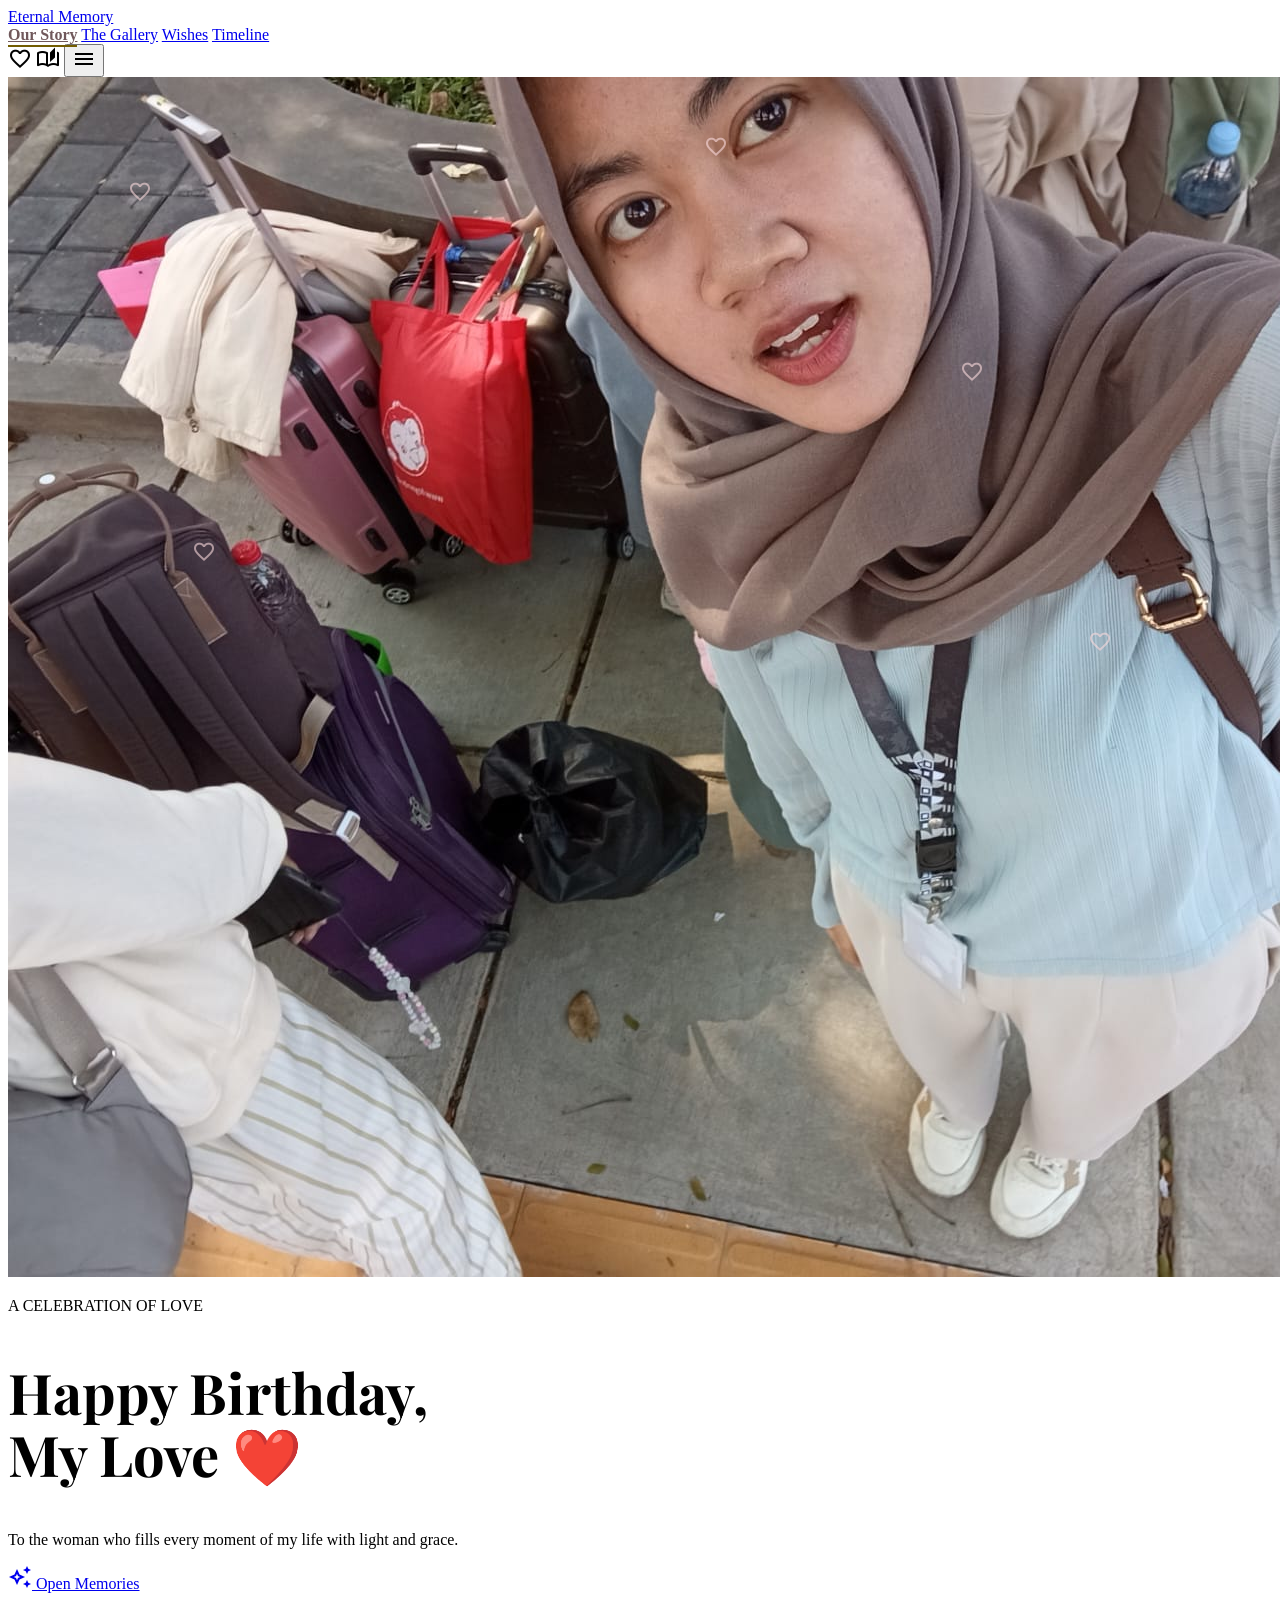
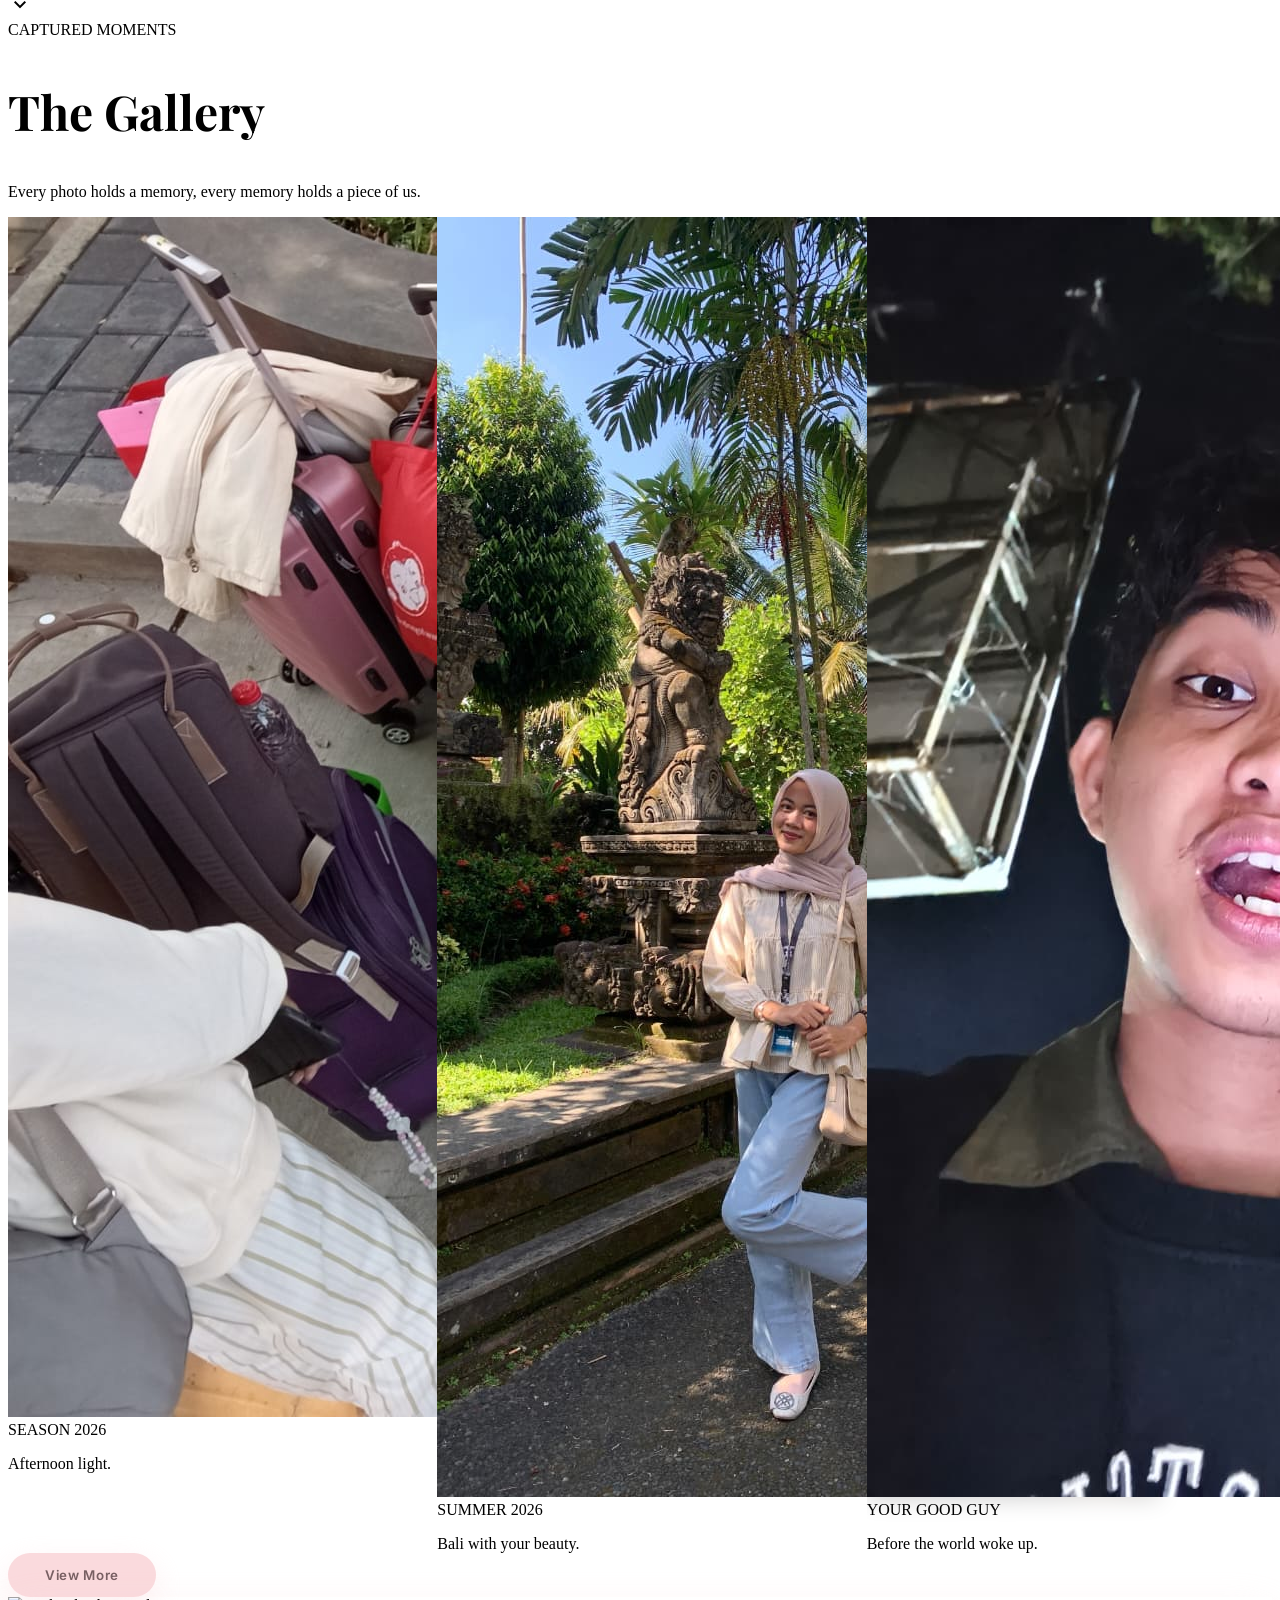
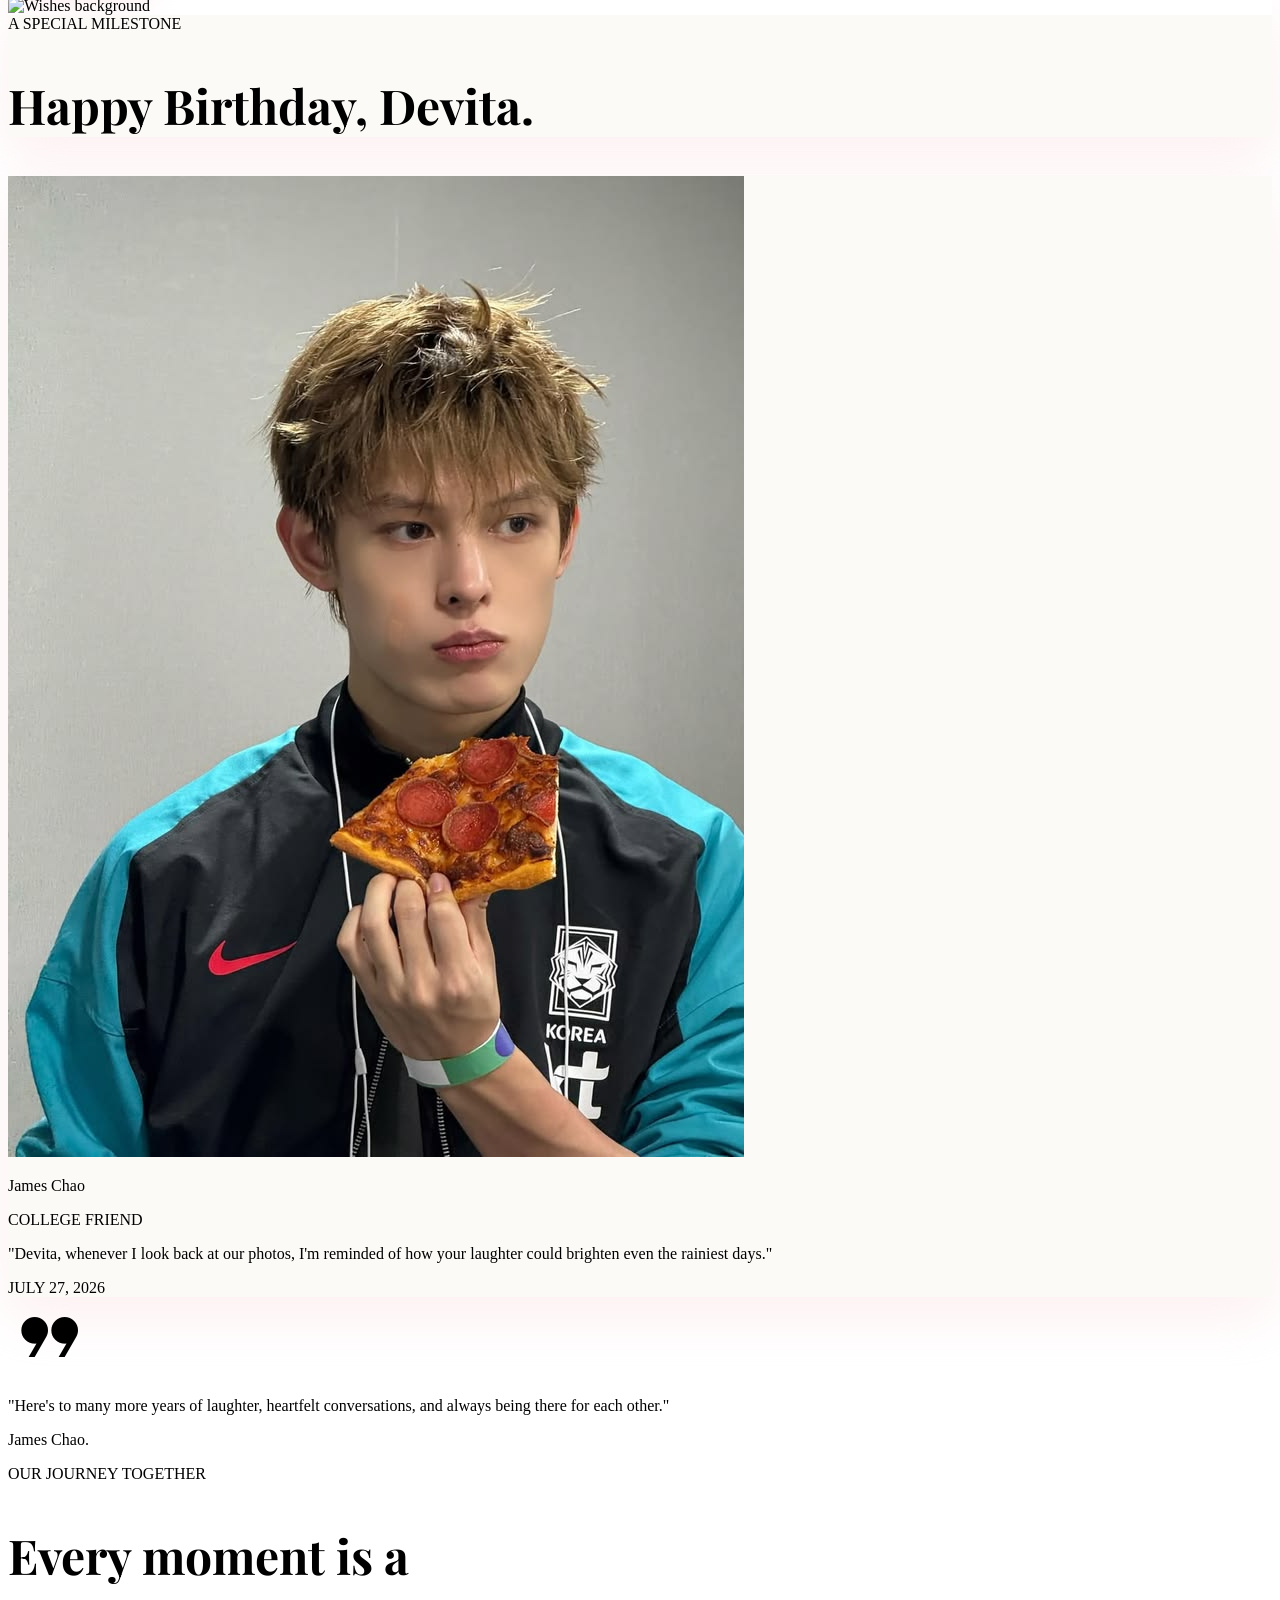
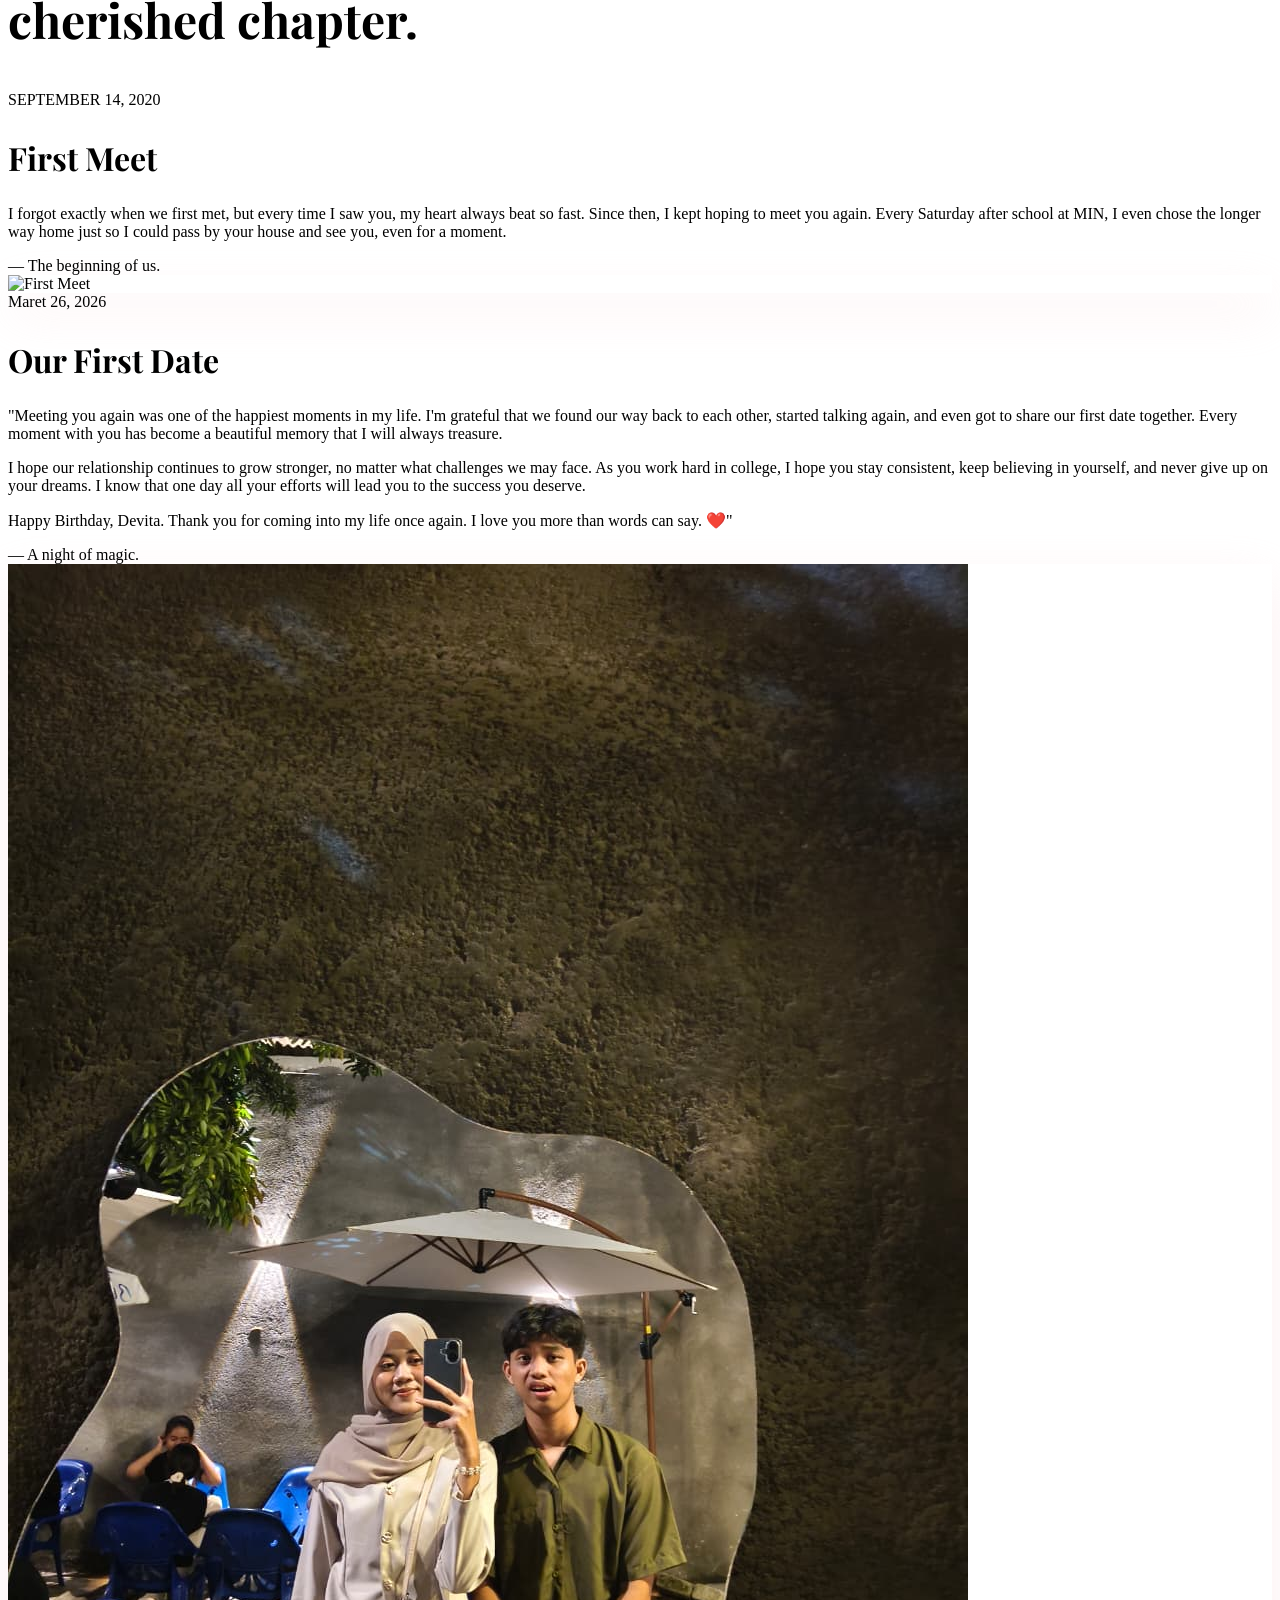
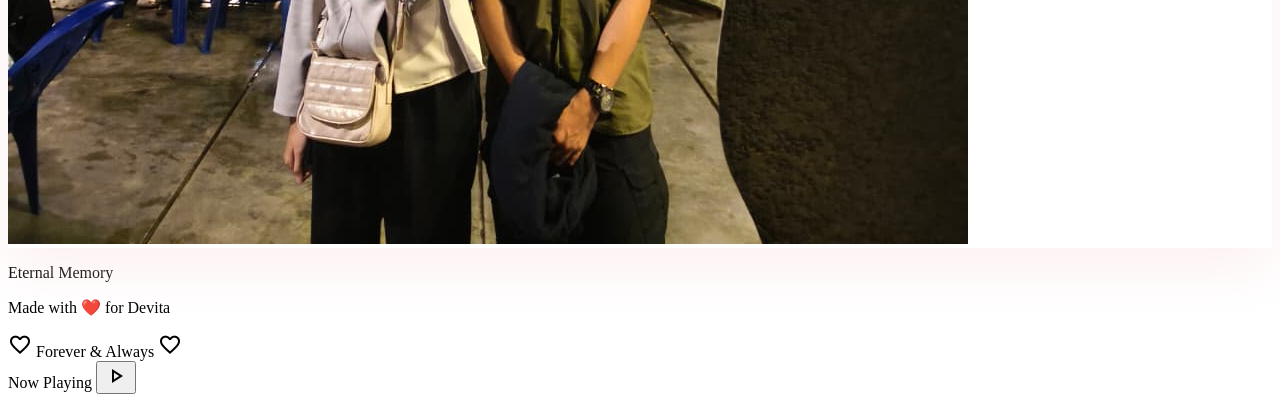
==== index.html @ c2fa0c8e "statis" ====
<!DOCTYPE html>
<html class="light" lang="en">
<head>
    <meta charset="utf-8"/>
    <meta content="width=device-width, initial-scale=1.0" name="viewport"/>
    <title>Eternal Memory</title>
    <script src="https://cdn.tailwindcss.com?plugins=forms,container-queries"></script>
    <link href="https://fonts.googleapis.com/css2?family=Playfair+Display:ital,wght@0,400;0,500;0,600;0,700;1,400&family=Inter:wght@400;500;600;700&display=swap" rel="stylesheet"/>
    <link href="https://fonts.googleapis.com/css2?family=Material+Symbols+Outlined:wght,FILL@100..700,0..1&display=swap" rel="stylesheet"/>

    <script id="tailwind-config">
    tailwind.config = {
        darkMode: "class",
        theme: {
            extend: {
                "colors": {
                    "primary": "#70585b",
                    "secondary": "#735c00",
                    "surface": "#fbf9f5",
                    "on-surface": "#1b1c1a",
                    "primary-container": "#fadadd",
                    "on-primary-container": "#765e61",
                    "outline-variant": "#d2c3c4",
                    "surface-container-low": "#f3f0eb"
                },
                "spacing": {
                    "margin-mobile": "20px",
                    "margin-desktop": "64px",
                    "section-gap": "120px"
                },
                "fontFamily": {
                    "headline-lg": ["Playfair Display"],
                    "body-lg": ["Inter"],
                    "label-caps": ["Inter"],
                    "display-lg": ["Playfair Display"],
                    "display-md": ["Playfair Display"],
                    "body-md": ["Inter"]
                }
            }
        }
    }
    </script>

    <style>
        html { scroll-behavior: smooth; }

        .material-symbols-outlined {
            font-variation-settings: 'FILL' 0, 'wght' 400, 'GRAD' 0, 'opsz' 24;
        }

        .glass-card {
            background: rgba(255, 255, 255, 0.7);
            backdrop-filter: blur(12px);
            -webkit-backdrop-filter: blur(12px);
        }

        .glass-panel {
            background: rgba(251, 249, 245, 0.75);
            backdrop-filter: blur(16px);
            -webkit-backdrop-filter: blur(16px);
        }

        .organic-glow {
            box-shadow: 0 20px 50px rgba(250, 218, 221, 0.4);
        }

        .floating-heart {
            position: absolute;
            pointer-events: none;
            color: #fadadd;
            opacity: 0.6;
            animation: float 6s ease-in-out infinite;
        }

        @keyframes float {
            0%, 100% { transform: translateY(0) rotate(0deg); }
            50% { transform: translateY(-20px) rotate(5deg); }
        }

        .masonry-grid {
            column-count: 1;
            column-gap: 24px;
        }
        @media (min-width: 768px) { .masonry-grid { column-count: 2; } }
        @media (min-width: 1024px) { .masonry-grid { column-count: 3; } }
        .masonry-item { break-inside: avoid; margin-bottom: 24px; }

        .hover-lift {
            transition: transform 0.3s ease, box-shadow 0.3s ease;
        }
        .hover-lift:hover {
            transform: translateY(-8px);
            box-shadow: 0 16px 40px rgba(250, 218, 221, 0.5);
        }

        .timeline-line {
            background: linear-gradient(to bottom, transparent, #ffe088 15%, #ffe088 85%, transparent);
        }

        .hidden-card { display: none; }

        .show-card {
            animation: fadeSlideIn 0.6s ease forwards;
        }

        @keyframes fadeSlideIn {
            from { opacity: 0; transform: translateY(20px); }
            to { opacity: 1; transform: translateY(0); }
        }

        .gallery-btn {
            background: #fadadd;
            color: #765e61;
            border: 2px solid transparent;
            padding: 12px 35px;
            border-radius: 9999px;
            font-weight: 600;
            font-family: 'Inter', sans-serif;
            letter-spacing: 0.05em;
            transition: all 0.3s ease;
            box-shadow: 0 10px 30px rgba(250, 218, 221, 0.4);
            cursor: pointer;
        }
        .gallery-btn:hover {
            background: transparent;
            color: #70585b;
            border-color: #70585b;
        }

        /* Scroll reveal animation */
        .reveal {
            opacity: 0;
            transform: translateY(40px);
            transition: opacity 0.8s ease, transform 0.8s ease;
        }
        .reveal.visible {
            opacity: 1;
            transform: translateY(0);
        }

        /* Nav active link */
        .nav-link {
            position: relative;
            padding-bottom: 4px;
        }
        .nav-link::after {
            content: '';
            position: absolute;
            bottom: 0;
            left: 0;
            width: 0;
            height: 2px;
            background: #735c00;
            transition: width 0.3s ease;
        }
        .nav-link.active {
            color: #70585b;
            font-weight: 700;
        }
        .nav-link.active::after {
            width: 100%;
        }

        /* Mobile nav */
        .mobile-menu {
            max-height: 0;
            overflow: hidden;
            transition: max-height 0.4s ease;
        }
        .mobile-menu.open {
            max-height: 300px;
        }

        /* Heart burst on CTA click */
        .heart-burst {
            position: fixed;
            pointer-events: none;
            z-index: 9999;
            font-size: 24px;
            animation: burstUp 1.2s ease-out forwards;
        }
        @keyframes burstUp {
            0% { opacity: 1; transform: translateY(0) scale(1); }
            100% { opacity: 0; transform: translateY(-120px) scale(0.3) rotate(20deg); }
        }

        /* Subtle parallax on hero */
        .hero-bg {
            will-change: transform;
        }

        /* Toast notification */
        .toast {
            position: fixed;
            top: 90px;
            left: 50%;
            transform: translateX(-50%) translateY(-20px);
            opacity: 0;
            transition: all 0.4s ease;
            z-index: 200;
        }
        .toast.show {
            opacity: 1;
            transform: translateX(-50%) translateY(0);
        }
    </style>
</head>

<body class="bg-surface text-on-surface font-body-md overflow-x-hidden">

    <!-- ==================== TOAST ==================== -->
    <div id="toast" class="toast glass-panel px-6 py-3 rounded-full shadow-lg border border-white/40">
        <p class="text-primary font-body-md text-sm" id="toast-msg">Welcome!</p>
    </div>

    <!-- ==================== NAVBAR ==================== -->
    <nav class="fixed top-0 w-full z-50 bg-surface/90 backdrop-blur-xl border-b border-outline-variant/20 shadow-sm">
        <div class="flex justify-between items-center px-5 md:px-16 py-4">
            <a href="#home" class="font-headline-lg text-primary italic text-xl hover:opacity-80 transition">
                Eternal Memory
            </a>

            <!-- Desktop Nav -->
            <div class="hidden md:flex gap-8">
                <a href="#home" class="nav-link active text-on-surface-variant/70 hover:text-primary transition-all" data-section="home">Our Story</a>
                <a href="#gallery" class="nav-link text-on-surface-variant/70 hover:text-primary transition-all" data-section="gallery">The Gallery</a>
                <a href="#wishes" class="nav-link text-on-surface-variant/70 hover:text-primary transition-all" data-section="wishes">Wishes</a>
                <a href="#timeline" class="nav-link text-on-surface-variant/70 hover:text-primary transition-all" data-section="timeline">Timeline</a>
            </div>

            <div class="flex items-center gap-4">
                <span class="material-symbols-outlined text-primary cursor-default">favorite</span>
                <span class="material-symbols-outlined text-primary cursor-default">auto_stories</span>
                <!-- Hamburger for mobile -->
                <button id="hamburger" class="md:hidden text-primary focus:outline-none" aria-label="Menu">
                    <span class="material-symbols-outlined" id="hamburger-icon">menu</span>
                </button>
            </div>
        </div>

        <!-- Mobile Nav -->
        <div id="mobile-menu" class="mobile-menu md:hidden bg-surface/95 backdrop-blur-xl border-t border-outline-variant/10 px-5">
            <div class="flex flex-col gap-1 py-4">
                <a href="#home" class="nav-link-mobile block py-3 px-4 rounded-lg text-on-surface-variant/70 hover:text-primary hover:bg-primary-container/30 transition-all" data-section="home">Our Story</a>
                <a href="#gallery" class="nav-link-mobile block py-3 px-4 rounded-lg text-on-surface-variant/70 hover:text-primary hover:bg-primary-container/30 transition-all" data-section="gallery">The Gallery</a>
                <a href="#wishes" class="nav-link-mobile block py-3 px-4 rounded-lg text-on-surface-variant/70 hover:text-primary hover:bg-primary-container/30 transition-all" data-section="wishes">Wishes</a>
                <a href="#timeline" class="nav-link-mobile block py-3 px-4 rounded-lg text-on-surface-variant/70 hover:text-primary hover:bg-primary-container/30 transition-all" data-section="timeline">Timeline</a>
            </div>
        </div>
    </nav>

    <!-- ==================== MAIN CONTENT ==================== -->
    <main>

        <!-- ===== SECTION: HOME / HERO ===== -->
        <section id="home" class="relative min-h-screen flex items-center justify-center overflow-hidden">
            <div class="absolute inset-0 z-0 hero-bg" id="hero-bg">
                <img class="w-full h-full object-cover filter blur-[3px] brightness-90" src="image/foto1.jpeg" alt="Hero background"/>
                <div class="absolute inset-0 bg-gradient-to-t from-surface via-transparent to-transparent"></div>
            </div>

            <!-- Floating Hearts -->
            <div class="absolute inset-0 z-[1] pointer-events-none opacity-40">
                <span class="material-symbols-outlined floating-heart text-3xl" style="top: 20%; left: 10%; animation-delay: 0s;">favorite</span>
                <span class="material-symbols-outlined floating-heart text-2xl" style="top: 70%; left: 85%; animation-delay: 1.5s;">favorite</span>
                <span class="material-symbols-outlined floating-heart text-xl" style="top: 40%; left: 75%; animation-delay: 3s;">favorite</span>
                <span class="material-symbols-outlined floating-heart text-4xl" style="top: 60%; left: 15%; animation-delay: 2s;">favorite</span>
                <span class="material-symbols-outlined floating-heart text-2xl" style="top: 15%; left: 55%; animation-delay: 4s;">favorite</span>
            </div>

            <div class="relative z-10 text-center px-6 max-w-3xl">
                <p class="font-label-caps text-secondary tracking-[0.3em] mb-6 text-sm reveal">A CELEBRATION OF LOVE</p>
                <h1 class="font-display-lg text-primary mb-6 drop-shadow-md reveal" style="font-family: 'Playfair Display'; font-size: clamp(2.5rem, 7vw, 3.5rem); line-height: 1.1;">
                    Happy Birthday,<br>My Love &#10084;&#65039;
                </h1>
                <p class="font-body-lg text-on-surface-variant mb-10 text-lg reveal" style="transition-delay: 0.15s;">
                    To the woman who fills every moment of my life with light and grace.
                </p>
                <a href="#gallery" id="cta-btn" class="inline-block px-10 py-4 bg-primary-container text-primary rounded-full font-bold shadow-lg hover:scale-105 transition-transform flex items-center gap-2 mx-auto reveal" style="transition-delay: 0.3s;">
                    <span class="material-symbols-outlined">auto_awesome</span> Open Memories
                </a>
            </div>

            <!-- Scroll indicator -->
            <div class="absolute bottom-8 left-1/2 -translate-x-1/2 z-10 animate-bounce">
                <span class="material-symbols-outlined text-primary/40 text-3xl">expand_more</span>
            </div>
        </section>

        <!-- ===== SECTION: GALLERY ===== -->
        <section id="gallery" class="px-5 md:px-16 py-16 max-w-6xl mx-auto">
            <div class="text-center mb-16 reveal">
                <span class="font-label-caps text-secondary tracking-widest block mb-4 text-sm">CAPTURED MOMENTS</span>
                <h1 class="font-display-lg text-primary mb-4 italic" style="font-family: 'Playfair Display'; font-size: clamp(2rem, 5vw, 3rem);">The Gallery</h1>
                <p class="font-body-lg text-on-surface-variant max-w-2xl mx-auto italic">Every photo holds a memory, every memory holds a piece of us.</p>
            </div>

            <div class="masonry-grid">
                <!-- Foto 1 -->
                <div class="masonry-item group rounded-xl overflow-hidden glass-card hover-lift shadow-md reveal">
                    <img class="w-full h-auto object-cover grayscale group-hover:grayscale-0 transition-all duration-500" src="image/foto1.jpeg" alt="Memory 1" loading="lazy"/>
                    <div class="p-4">
                        <span class="font-label-caps text-secondary text-xs block">SEASON 2026</span>
                        <p class="font-body-md italic text-on-surface-variant">Afternoon light.</p>
                    </div>
                </div>

                <!-- Foto 2 -->
                <div class="masonry-item group rounded-xl overflow-hidden glass-card hover-lift shadow-md reveal" style="transition-delay: 0.1s;">
                    <img class="w-full h-auto object-cover grayscale group-hover:grayscale-0 transition-all duration-500" src="image/6.jpeg" alt="Memory 2" loading="lazy"/>
                    <div class="p-4">
                        <span class="font-label-caps text-secondary text-xs block">SUMMER 2026</span>
                        <p class="font-body-md italic text-on-surface-variant">Bali with your beauty.</p>
                    </div>
                </div>

                <!-- Foto 3 -->
                <div class="masonry-item group rounded-xl overflow-hidden glass-card hover-lift shadow-md reveal" style="transition-delay: 0.2s;">
                    <img class="w-full h-auto object-cover grayscale group-hover:grayscale-0 transition-all duration-500" src="image/foto2.jpeg" alt="Memory 3" loading="lazy"/>
                    <div class="p-4">
                        <span class="font-label-caps text-secondary text-xs block">YOUR GOOD GUY</span>
                        <p class="font-body-md italic text-on-surface-variant">Before the world woke up.</p>
                    </div>
                </div>

                <!-- Foto 4 (Hidden) -->
                <div class="masonry-item hidden-card group rounded-xl overflow-hidden glass-card hover-lift shadow-md">
                    <img class="w-full h-auto object-cover grayscale group-hover:grayscale-0 transition-all duration-500" src="image/kelas.jpeg" alt="Memory 4" loading="lazy"/>
                    <div class="p-4">
                        <span class="font-label-caps text-secondary text-xs block">VERY SWEET</span>
                        <p class="font-body-md italic text-on-surface-variant">Enthusiasm for college.</p>
                    </div>
                </div>

                <!-- Foto 5 (Hidden) -->
                <div class="masonry-item hidden-card group rounded-xl overflow-hidden glass-card hover-lift shadow-md">
                    <img class="w-full h-auto object-cover grayscale group-hover:grayscale-0 transition-all duration-500" src="image/pap.jpeg" alt="Memory 5" loading="lazy"/>
                    <div class="p-4">
                        <span class="font-label-caps text-secondary text-xs block">PURE JOY</span>
                        <p class="font-body-md italic text-on-surface-variant">First pap of you.</p>
                    </div>
                </div>

                <!-- Foto 6 (Hidden) -->
                <div class="masonry-item hidden-card group rounded-xl overflow-hidden glass-card hover-lift shadow-md">
                    <img class="w-full h-auto object-cover grayscale group-hover:grayscale-0 transition-all duration-500" src="image/123.jpeg" alt="Memory 6" loading="lazy"/>
                    <div class="p-4">
                        <span class="font-label-caps text-secondary text-xs block">Your JAMESS????</span>
                        <p class="font-body-md italic text-on-surface-variant">This Your BOYS.</p>
                    </div>
                </div>
            </div>

            <div class="text-center mt-12 reveal">
                <button id="viewMoreBtn" class="gallery-btn">View More</button>
            </div>
        </section>

        <!-- ===== SECTION: WISHES ===== -->
        <section id="wishes" class="max-w-5xl mx-auto px-5 md:px-16 pt-8 pb-16">
            <!-- Hero Wishes -->
            <div class="pt-10 pb-16 reveal">
                <div class="relative w-full max-w-4xl mx-auto aspect-[16/9] md:aspect-[21/9] flex items-center justify-center p-8 rounded-xl overflow-hidden organic-glow">
                    <div class="absolute inset-0 z-0">
                        <img class="w-full h-full object-cover brightness-90 contrast-75" 
                             src="https://lh3.googleusercontent.com/aida-public/[base64]" 
                             alt="Wishes background"/>
                        <div class="absolute inset-0 bg-gradient-to-t from-surface/60 to-transparent"></div>
                    </div>
                    <div class="relative z-10 text-center glass-panel p-10 rounded-xl border border-white/40 max-w-2xl">
                        <span class="font-label-caps text-secondary mb-4 block tracking-widest text-sm">A SPECIAL MILESTONE</span>
                        <h1 class="font-display-md text-primary mb-6 leading-tight" style="font-family: 'Playfair Display'; font-size: clamp(2rem, 5vw, 3rem);">
                            Happy Birthday, <span class="italic">Devita</span>.
                        </h1>
                    </div>
                </div>
            </div>

            <!-- Wish Cards -->
            <div class="grid grid-cols-1 md:grid-cols-12 gap-6 mb-16">
                <!-- Card 1 -->
                <div class="md:col-span-7 glass-panel p-8 rounded-xl border border-primary-container/20 organic-glow reveal">
                    <div class="flex items-center gap-4 mb-6">
                        <img class="w-16 h-16 rounded-full object-cover border-2 border-white shadow-sm" 
                             src="image/112.jpeg" alt="James Chao"/>
                        <div>
                            <p class="font-headline-lg text-primary italic">James Chao</p>
                            <p class="font-label-caps text-on-surface-variant/60 text-xs">COLLEGE FRIEND</p>
                        </div>
                    </div>
                    <p class="font-body-lg text-on-surface-variant leading-relaxed mb-4 italic">"Devita, whenever I look back at our photos, I'm reminded of how your laughter could brighten even the rainiest days."</p>
                    <div class="font-label-caps text-secondary text-xs">JULY 27, 2026</div>
                </div>

                <!-- Card 2 -->
                <div class="md:col-span-5 bg-surface-container-low p-8 rounded-xl flex flex-col justify-center relative overflow-hidden reveal" style="transition-delay: 0.15s;">
                    <div class="absolute top-4 right-4 text-primary-container/30">
                        <span class="material-symbols-outlined" style="font-size: 80px; font-variation-settings: 'FILL' 1;">format_quote</span>
                    </div>
                    <p class="font-body-md text-on-surface-variant mb-6 leading-relaxed relative z-10">"Here's to many more years of laughter, heartfelt conversations, and always being there for each other."</p>
                    <div class="mt-auto relative z-10">
                        <p class="font-headline-lg text-primary italic text-xl">James Chao.</p>
                    </div>
                </div>
            </div>
        </section>

        <!-- ===== SECTION: TIMELINE ===== -->
        <section id="timeline" class="max-w-5xl mx-auto px-5 md:px-16 py-16">
            <div class="mb-16 text-center reveal">
                <span class="font-label-caps text-secondary tracking-widest block mb-4 text-sm">OUR JOURNEY TOGETHER</span>
                <h1 class="font-display-md text-primary mb-8" style="font-family: 'Playfair Display'; font-size: clamp(2rem, 5vw, 3rem);">
                    Every moment is a <br/><span class="italic font-normal">cherished chapter.</span>
                </h1>
            </div>

            <div class="relative">
                <!-- Vertical Line -->
                <div class="absolute left-1/2 transform -translate-x-1/2 w-[2px] h-full timeline-line z-0 hidden md:block"></div>

                <!-- EVENT 1: First Meet -->
                <div class="relative z-10 mb-20 flex flex-col md:flex-row items-center justify-between gap-12 reveal">
                    <!-- Text Left -->
                    <div class="w-full md:w-[45%] order-2 md:order-1 text-left">
                        <span class="font-label-caps text-secondary block mb-2 text-xs">SEPTEMBER 14, 2020</span>
                        <h2 class="font-display-md text-primary mb-6" style="font-family: 'Playfair Display'; font-size: clamp(1.5rem, 3vw, 2rem);">First Meet</h2>
                        <p class="font-body-lg text-on-surface-variant mb-8 leading-relaxed">I forgot exactly when we first met, but every time I saw you, my heart always beat so fast. Since then, I kept hoping to meet you again. Every Saturday after school at MIN, I even chose the longer way home just so I could pass by your house and see you, even for a moment.</p>
                        <div class="font-headline-lg italic text-secondary border-b border-secondary w-max">— The beginning of us.</div>
                    </div>

                    <!-- Center Dot -->
                    <div class="absolute left-1/2 transform -translate-x-1/2 w-4 h-4 bg-primary-container border-2 border-secondary rounded-full z-20 hidden md:block"></div>

                    <!-- Image Right -->
                    <div class="w-full md:w-[45%] order-1 md:order-2">
                        <div class="organic-glow rounded-xl overflow-hidden group">
                            <img class="w-full h-[400px] object-cover transition-transform duration-700 group-hover:scale-105" 
                                 src="https://lh3.googleusercontent.com/aida-public/[base64]" 
                                 alt="First Meet" loading="lazy"/>
                        </div>
                    </div>
                </div>

                <!-- EVENT 2: First Date -->
                <div class="relative z-10 mb-20 flex flex-col md:flex-row items-center justify-between gap-12 reveal">
                    <!-- Text Right -->
                    <div class="w-full md:w-[45%] text-right order-1">
                        <span class="font-label-caps text-secondary block mb-2 text-xs">Maret 26, 2026</span>
                        <h2 class="font-display-md text-primary mb-6" style="font-family: 'Playfair Display'; font-size: clamp(1.5rem, 3vw, 2rem);">Our First Date</h2>
                        <p class="font-body-lg text-on-surface-variant mb-8 leading-relaxed">"Meeting you again was one of the happiest moments in my life. I'm grateful that we found our way back to each other, started talking again, and even got to share our first date together. Every moment with you has become a beautiful memory that I will always treasure.</p>
                        <p class="font-body-lg text-on-surface-variant mb-8 leading-relaxed">I hope our relationship continues to grow stronger, no matter what challenges we may face. As you work hard in college, I hope you stay consistent, keep believing in yourself, and never give up on your dreams. I know that one day all your efforts will lead you to the success you deserve.</p>
                        <p class="font-body-lg text-on-surface-variant mb-8 leading-relaxed">Happy Birthday, Devita. Thank you for coming into my life once again. I love you more than words can say. &#10084;&#65039;"</p>
                        <div class="font-headline-lg italic text-secondary border-b border-secondary w-max ml-auto">— A night of magic.</div>
                    </div>

                    <!-- Center Dot -->
                    <div class="absolute left-1/2 transform -translate-x-1/2 w-4 h-4 bg-primary-container border-2 border-secondary rounded-full z-20 hidden md:block"></div>

                    <!-- Image Left -->
                    <div class="w-full md:w-[45%] order-2">
                        <div class="organic-glow rounded-xl overflow-hidden group">
                            <img class="w-full h-[400px] object-cover transition-transform duration-700 group-hover:scale-105" 
                                 src="image/5.jpeg" alt="First Date" loading="lazy"/>
                        </div>
                    </div>
                </div>
            </div>
        </section>

    </main>

    <!-- ==================== FOOTER ==================== -->
    <footer class="border-t border-outline-variant/20 py-12 px-5 md:px-16">
        <div class="max-w-5xl mx-auto flex flex-col md:flex-row items-center justify-between gap-6">
            <div class="text-center md:text-left">
                <p class="font-headline-lg text-primary italic text-lg">Eternal Memory</p>
                <p class="font-body-md text-on-surface-variant/60 text-sm mt-1">Made with &#10084;&#65039; for Devita</p>
            </div>
            <div class="flex items-center gap-2 text-on-surface-variant/40">
                <span class="material-symbols-outlined text-lg">favorite</span>
                <span class="font-body-md text-sm">Forever &amp; Always</span>
                <span class="material-symbols-outlined text-lg">favorite</span>
            </div>
        </div>
    </footer>

    <!-- ==================== AUDIO PLAYER ==================== -->
    <audio id="bg-music" loop preload="auto">
        <source src="assets/love.mp3" type="audio/mpeg">
    </audio>

    <div class="fixed bottom-6 right-6 z-[100] transition-all duration-300" id="music-player">
        <div class="glass-card p-3 rounded-full flex items-center gap-3 shadow-xl border border-white/50 px-5">
            <!-- Equalizer animation -->
            <div id="eq-bars" class="flex items-end gap-[2px] h-4 w-4 opacity-0 transition-opacity duration-300">
                <span class="w-[3px] bg-secondary rounded-full" style="height: 6px; animation: eqBar 0.4s ease infinite alternate;"></span>
                <span class="w-[3px] bg-secondary rounded-full" style="height: 12px; animation: eqBar 0.5s ease infinite alternate 0.1s;"></span>
                <span class="w-[3px] bg-secondary rounded-full" style="height: 8px; animation: eqBar 0.35s ease infinite alternate 0.2s;"></span>
            </div>
            <span class="font-bold text-primary text-sm hidden md:block">Now Playing</span>
            <button id="music-btn" class="text-primary hover:text-secondary transition-colors focus:outline-none p-1 rounded-full hover:bg-white/20" aria-label="Toggle music">
                <span id="music-icon" class="material-symbols-outlined">play_arrow</span>
            </button>
        </div>
    </div>

    <!-- Equalizer keyframes (injected here to keep style block clean) -->
    <style>
        @keyframes eqBar {
            from { height: 4px; }
            to { height: 16px; }
        }
    </style>

    <!-- ==================== SCRIPTS ==================== -->
    <script>
    (function() {
        'use strict';

        // ===== MUSIC PLAYER =====
        const audio = document.getElementById('bg-music');
        const musicBtn = document.getElementById('music-btn');
        const musicIcon = document.getElementById('music-icon');
        const eqBars = document.getElementById('eq-bars');
        let isPlaying = false;

        function updateIcon() {
            if (isPlaying) {
                musicIcon.innerText = 'pause';
                musicBtn.classList.remove('text-primary');
                musicBtn.classList.add('text-secondary');
                eqBars.style.opacity = '1';
            } else {
                musicIcon.innerText = 'play_arrow';
                musicBtn.classList.remove('text-secondary');
                musicBtn.classList.add('text-primary');
                eqBars.style.opacity = '0';
            }
        }

        function toggleMusic() {
            if (isPlaying) {
                audio.pause();
                isPlaying = false;
            } else {
                audio.play().then(function() {
                    isPlaying = true;
                    updateIcon();
                    showToast('Music is playing');
                }).catch(function() {
                    isPlaying = false;
                    showToast('Click again to play music');
                });
                return;
            }
            updateIcon();
        }

        musicBtn.addEventListener('click', toggleMusic);

        // Auto-play attempt
        document.addEventListener('DOMContentLoaded', function() {
            updateIcon();
            audio.play().then(function() {
                isPlaying = true;
                updateIcon();
            }).catch(function() {
                // Browser blocked autoplay, user needs to click
            });
        });


        // ===== GALLERY VIEW MORE / LESS =====
        const viewMoreBtn = document.getElementById('viewMoreBtn');
        const hiddenCards = document.querySelectorAll('.hidden-card');
        let isExpanded = false;

        viewMoreBtn.addEventListener('click', function() {
            if (!isExpanded) {
                hiddenCards.forEach(function(card, i) {
                    card.style.display = 'block';
                    card.style.animationDelay = (i * 0.15) + 's';
                    card.classList.add('show-card');
                });
                viewMoreBtn.innerText = 'Show Less';
                isExpanded = true;
            } else {
                hiddenCards.forEach(function(card) {
                    card.style.display = 'none';
                    card.classList.remove('show-card');
                });
                viewMoreBtn.innerText = 'View More';
                isExpanded = false;
            }
        });


        // ===== SCROLL REVEAL =====
        const revealElements = document.querySelectorAll('.reveal');
        const revealObserver = new IntersectionObserver(function(entries) {
            entries.forEach(function(entry) {
                if (entry.isIntersecting) {
                    entry.target.classList.add('visible');
                }
            });
        }, { threshold: 0.1, rootMargin: '0px 0px -40px 0px' });

        revealElements.forEach(function(el) {
            revealObserver.observe(el);
        });


        // ===== ACTIVE NAV ON SCROLL =====
        const sections = document.querySelectorAll('section[id]');
        const navLinks = document.querySelectorAll('.nav-link[data-section]');

        function updateActiveNav() {
            let current = '';
            sections.forEach(function(section) {
                const top = section.offsetTop - 150;
                if (window.scrollY >= top) {
                    current = section.getAttribute('id');
                }
            });

            navLinks.forEach(function(link) {
                link.classList.remove('active');
                if (link.getAttribute('data-section') === current) {
                    link.classList.add('active');
                }
            });
        }

        window.addEventListener('scroll', updateActiveNav, { passive: true });
        updateActiveNav();


        // ===== MOBILE HAMBURGER =====
        const hamburger = document.getElementById('hamburger');
        const hamburgerIcon = document.getElementById('hamburger-icon');
        const mobileMenu = document.getElementById('mobile-menu');

        hamburger.addEventListener('click', function() {
            mobileMenu.classList.toggle('open');
            if (mobileMenu.classList.contains('open')) {
                hamburgerIcon.innerText = 'close';
            } else {
                hamburgerIcon.innerText = 'menu';
            }
        });

        // Close mobile menu on link click
        document.querySelectorAll('.nav-link-mobile').forEach(function(link) {
            link.addEventListener('click', function() {
                mobileMenu.classList.remove('open');
                hamburgerIcon.innerText = 'menu';
            });
        });


        // ===== HEART BURST ON CTA CLICK =====
        const ctaBtn = document.getElementById('cta-btn');
        ctaBtn.addEventListener('click', function(e) {
            for (let i = 0; i < 6; i++) {
                const heart = document.createElement('span');
                heart.className = 'material-symbols-outlined heart-burst';
                heart.innerText = 'favorite';
                heart.style.color = ['#fadadd', '#f8bbd0', '#f48fb1', '#70585b', '#ffe088', '#ffcc80'][i];
                heart.style.left = (e.clientX + (Math.random() - 0.5) * 80) + 'px';
                heart.style.top = (e.clientY + (Math.random() - 0.5) * 40) + 'px';
                heart.style.animationDelay = (i * 0.08) + 's';
                document.body.appendChild(heart);
                setTimeout(function() { heart.remove(); }, 1400);
            }
        });


        // ===== SUBTLE PARALLAX ON HERO =====
        const heroBg = document.getElementById('hero-bg');
        window.addEventListener('scroll', function() {
            if (heroBg) {
                const scrolled = window.scrollY;
                heroBg.style.transform = 'translateY(' + (scrolled * 0.3) + 'px)';
            }
        }, { passive: true });


        // ===== TOAST NOTIFICATION =====
        const toastEl = document.getElementById('toast');
        const toastMsg = document.getElementById('toast-msg');
        let toastTimeout;

        function showToast(msg) {
            toastMsg.innerText = msg;
            toastEl.classList.add('show');
            clearTimeout(toastTimeout);
            toastTimeout = setTimeout(function() {
                toastEl.classList.remove('show');
            }, 2500);
        }


        // ===== NAVBAR SHADOW ON SCROLL =====
        const nav = document.querySelector('nav');
        window.addEventListener('scroll', function() {
            if (window.scrollY > 20) {
                nav.style.boxShadow = '0 4px 20px rgba(112, 88, 91, 0.08)';
            } else {
                nav.style.boxShadow = 'none';
            }
        }, { passive: true });

    })();
    </script>

</body>
</html>
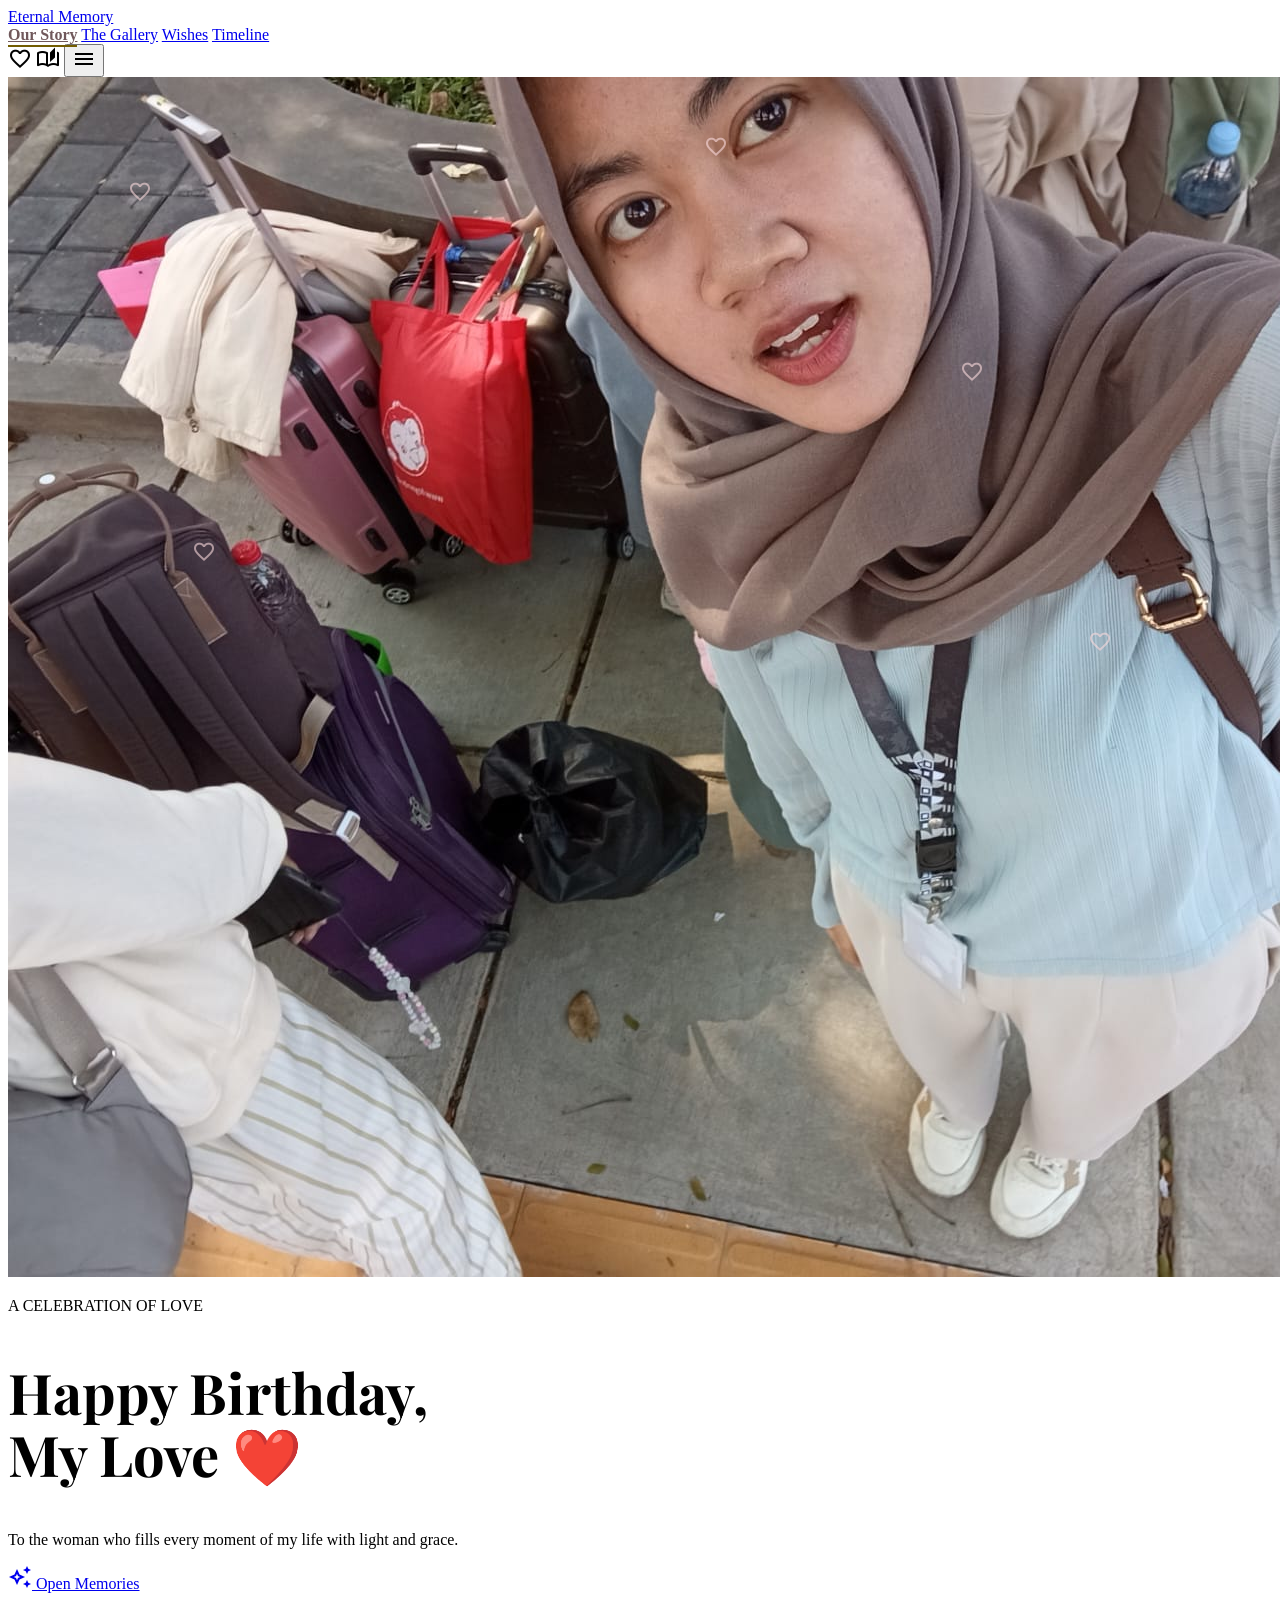
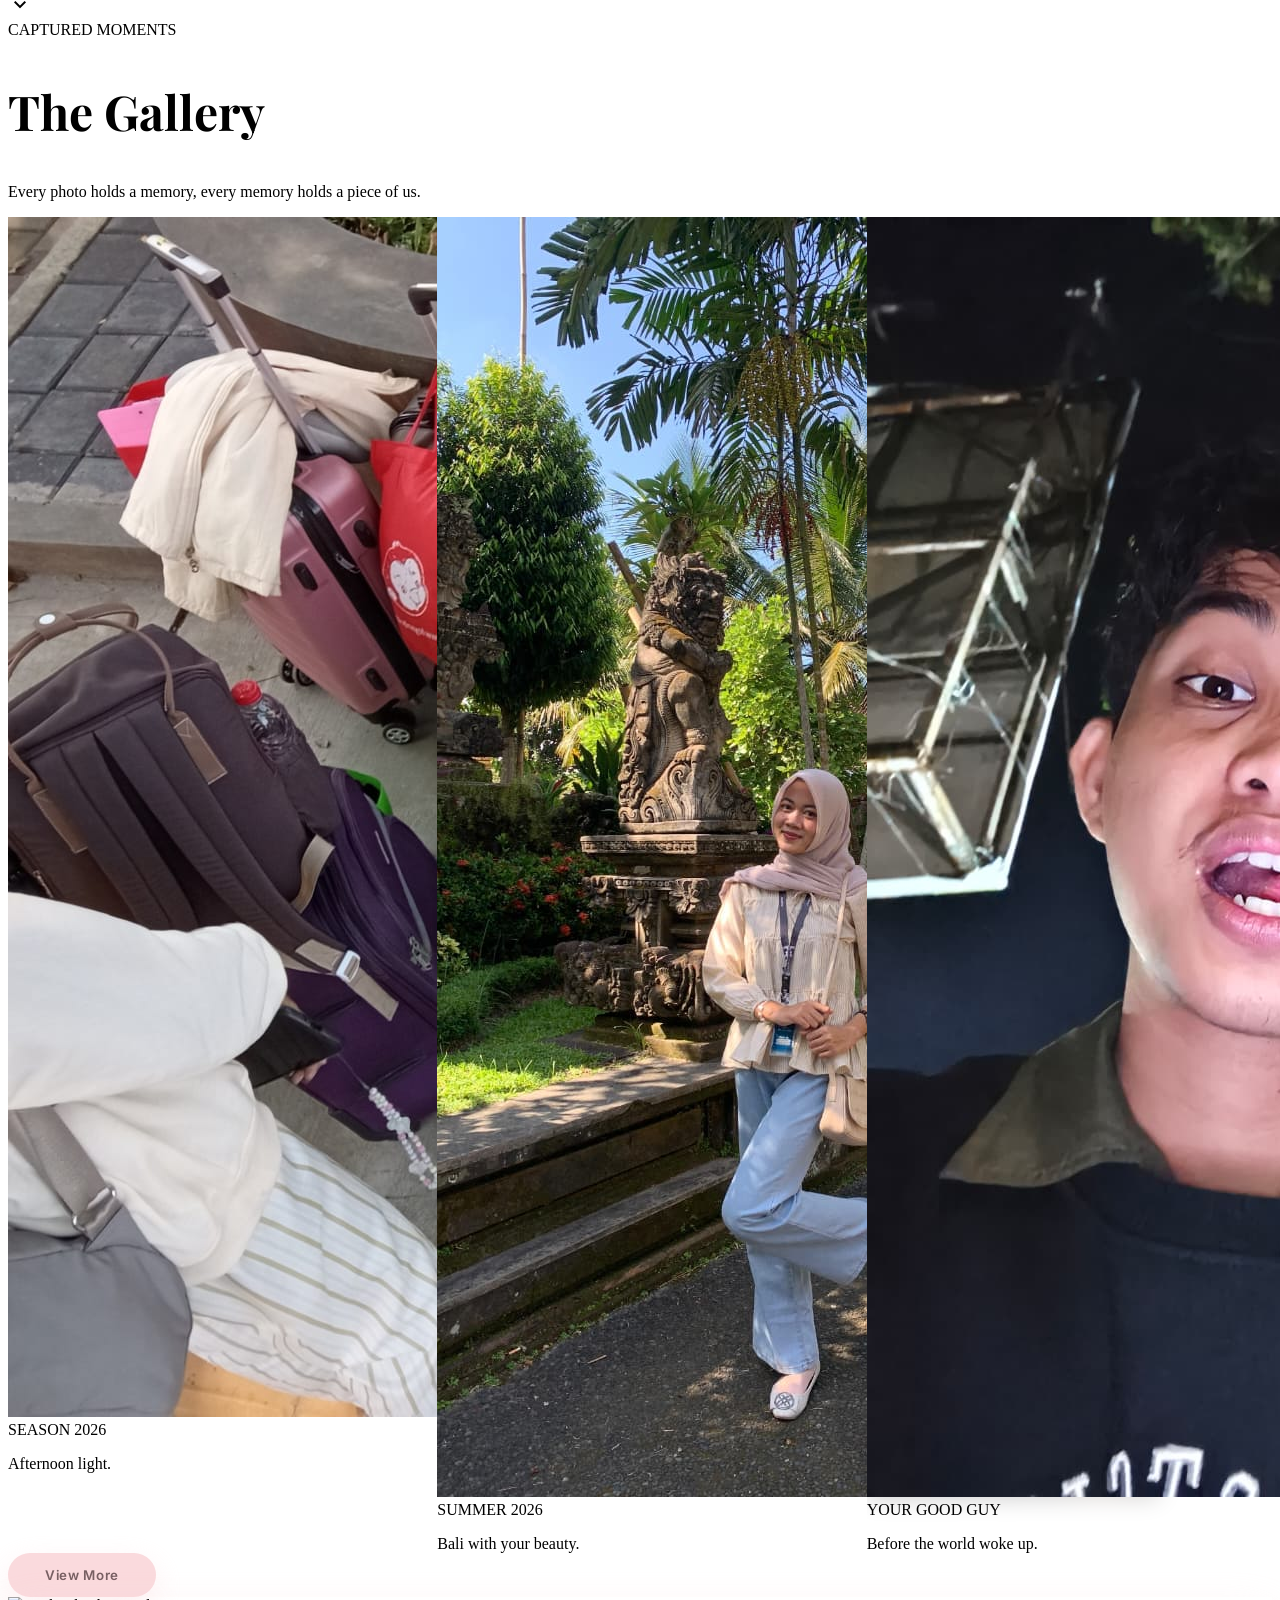
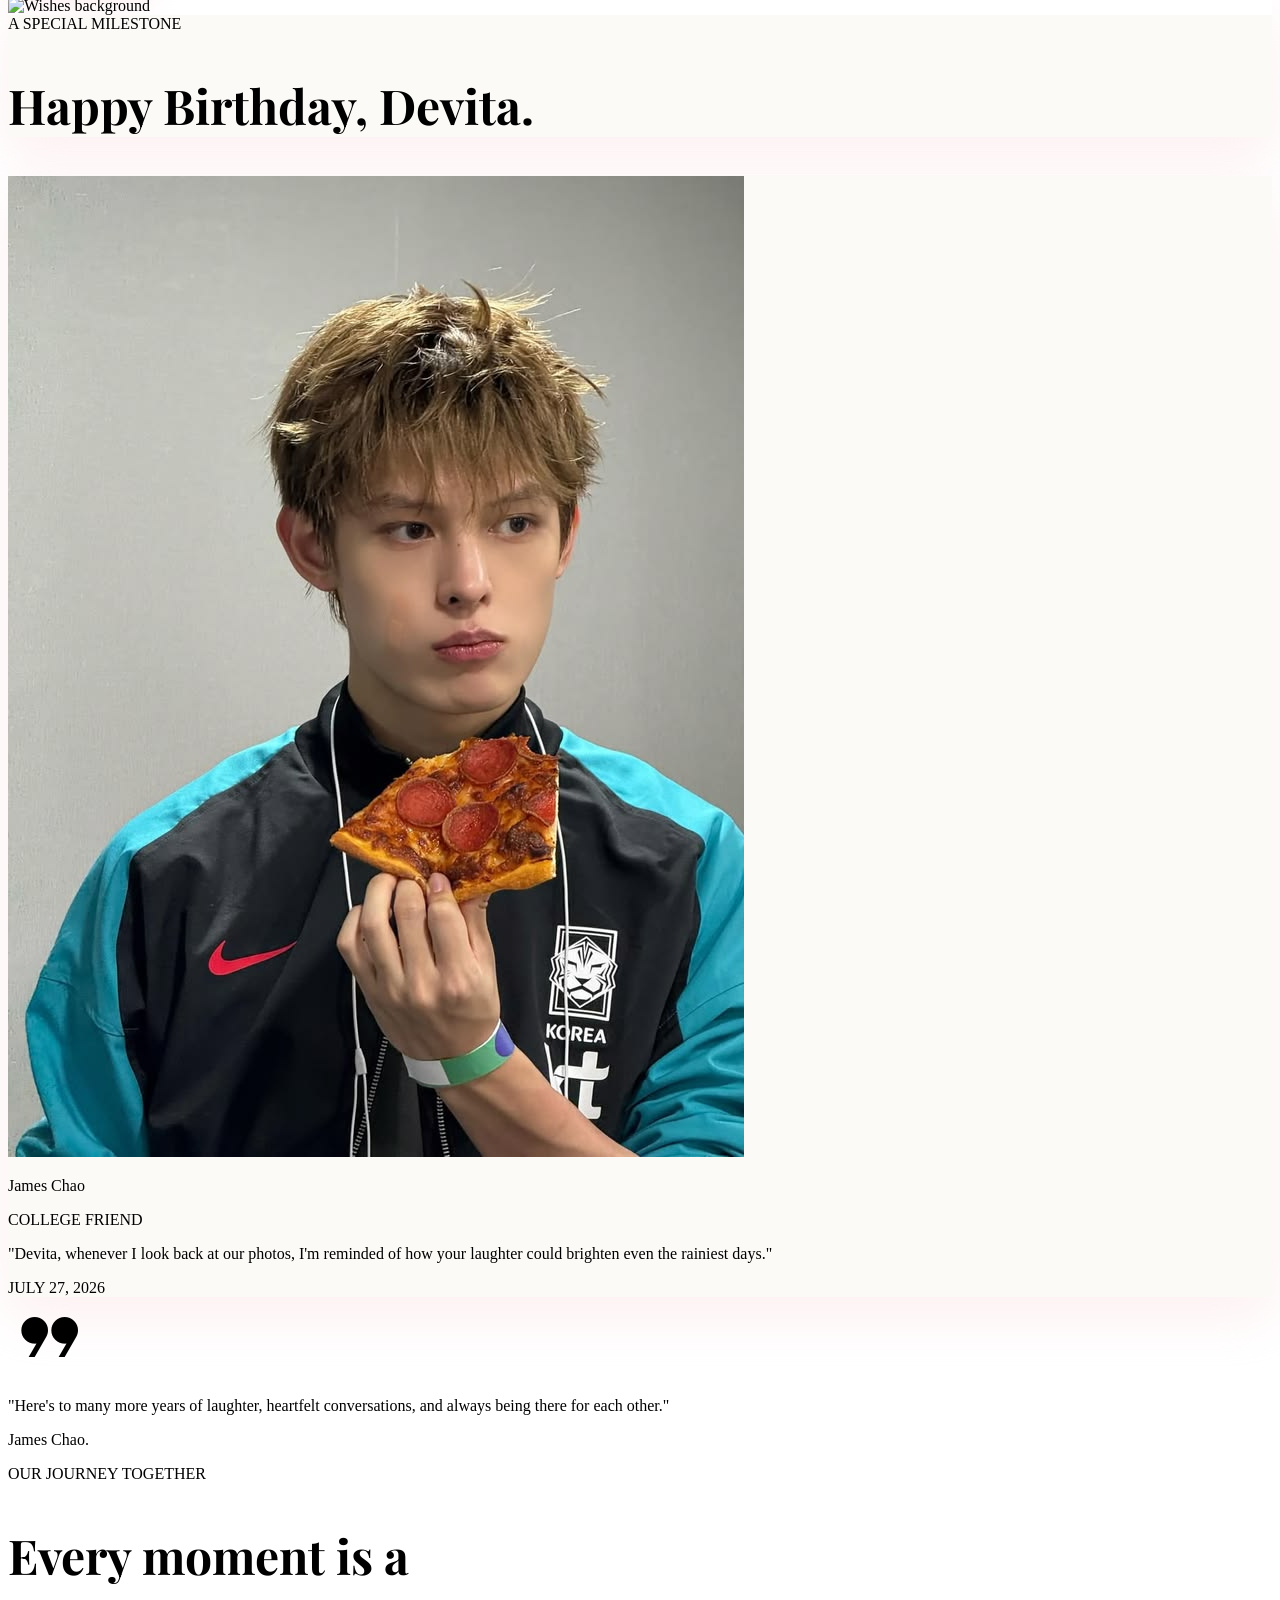
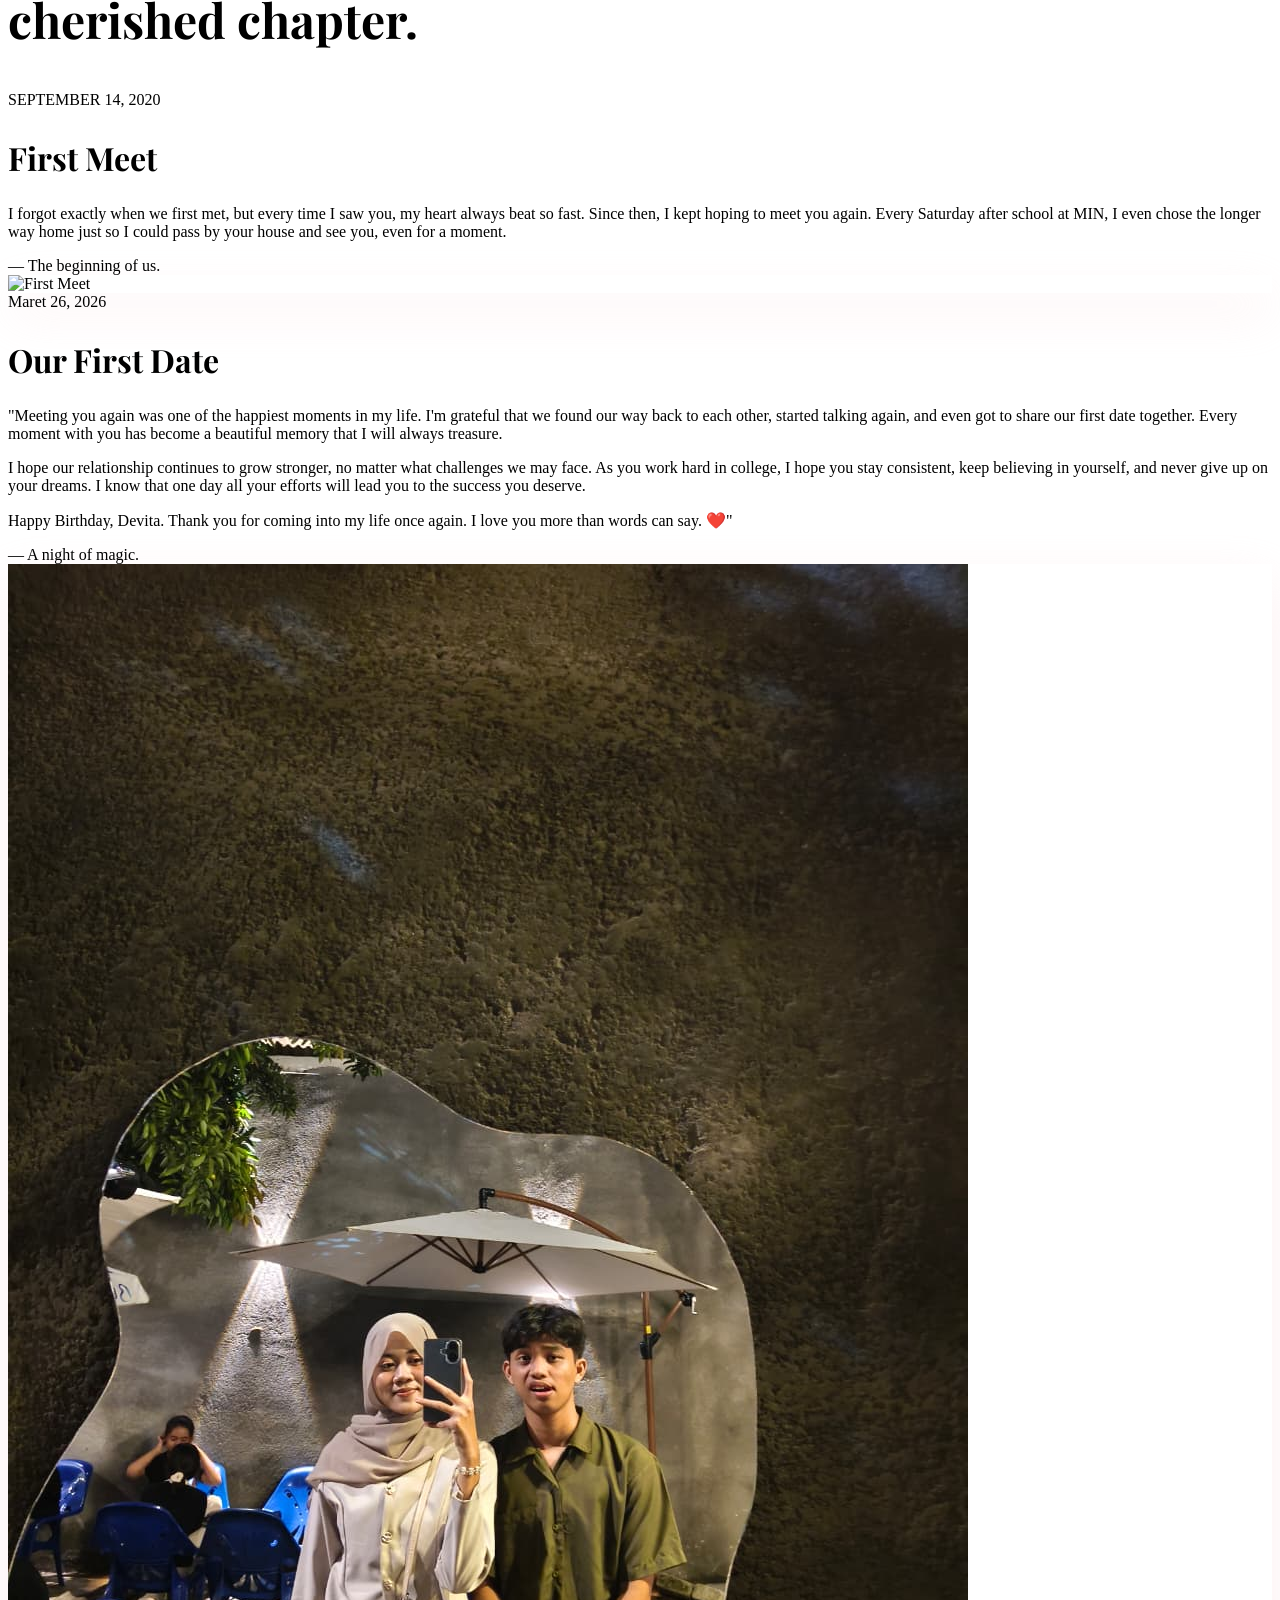
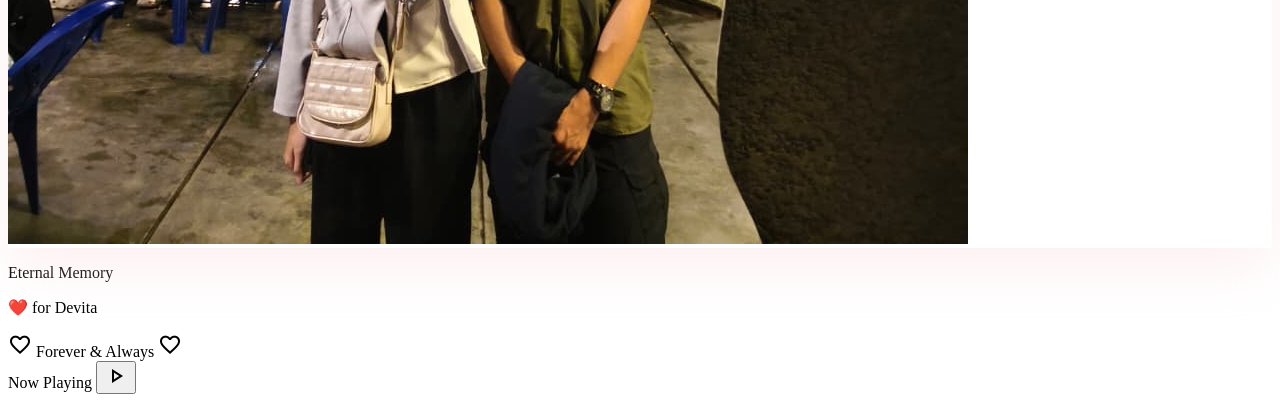
==== commit dcb03390: "sedikit" ====
--- a/index.html
+++ b/index.html
@@ -474,7 +474,7 @@
         <div class="max-w-5xl mx-auto flex flex-col md:flex-row items-center justify-between gap-6">
             <div class="text-center md:text-left">
                 <p class="font-headline-lg text-primary italic text-lg">Eternal Memory</p>
-                <p class="font-body-md text-on-surface-variant/60 text-sm mt-1">Made with &#10084;&#65039; for Devita</p>
+                <p class="font-body-md text-on-surface-variant/60 text-sm mt-1"> &#10084;&#65039; for Devita</p>
             </div>
             <div class="flex items-center gap-2 text-on-surface-variant/40">
                 <span class="material-symbols-outlined text-lg">favorite</span>
